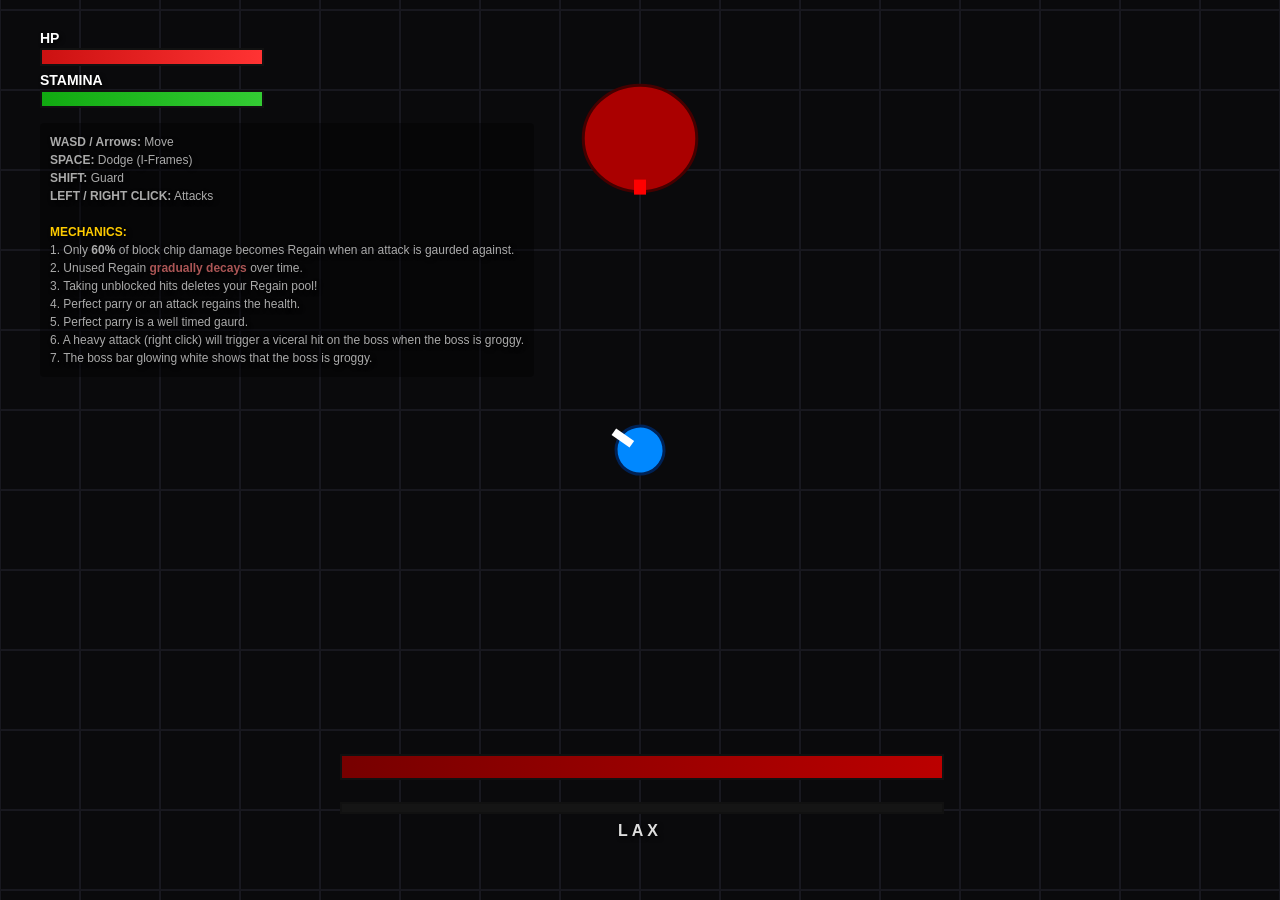
==== lop/index.html @ 82a2e1a6 "week2 init" ====
<!DOCTYPE html>
<html lang="en">

<head>
	<meta charset="UTF-8">
	<meta name="viewport" content="width=device-width, initial-scale=1.0">
	<title>Lies of P - 2D Refined Combat Demo</title>
	<script defer src="./script.js"></script>
	<link rel="stylesheet" href="./style.css">
</head>

<body>

	<canvas id="gameCanvas"></canvas>

	<div id="ui-layer">
		<div id="top-left" class="hud-box">
			<div style="font-size: 14px; font-weight: bold; margin-bottom: 2px;">HP</div>
			<div class="bar-bg">
				<div id="player-regain" class="regain-fill"></div>
				<div id="player-hp" class="hp-fill"></div>
			</div>
			<div style="font-size: 14px; font-weight: bold; margin-bottom: 2px;">STAMINA</div>
			<div class="bar-bg">
				<div id="player-stam" class="stam-fill"></div>
			</div>
			<p
				style="font-size: 12px; color: #aaa; line-height: 1.5; margin-top: 15px; background: rgba(0,0,0,0.4); padding: 10px; border-radius: 4px;">
				<b>WASD / Arrows:</b> Move<br>
				<b>SPACE:</b> Dodge (I-Frames)<br>
				<b>SHIFT:</b> Guard<br>
				<b>LEFT / RIGHT CLICK:</b> Attacks<br><br>
				<span style="color:#ffcc00"><b>MECHANICS:</b></span><br>
				1. Only <b>60%</b> of block chip damage becomes Regain when an attack is gaurded
				against.<br>
				2. Unused Regain <span style="color:#aa5555"><b>gradually decays</b></span> over
				time.<br>
				3. Taking unblocked hits deletes your Regain pool!<br>
				4. Perfect parry or an attack regains the health.<br>
				5. Perfect parry is a well timed gaurd.<br>
				6. A heavy attack (right click) will trigger a viceral hit on the boss when the boss is
				groggy.<br>
				7. The boss bar glowing white shows that the boss is groggy.
			</p>
		</div>

		<div id="boss-ui" class="hud-box">
			<div class="boss-bar-bg" id="boss-hp-container">
				<div id="boss-hp" class="boss-hp-fill"></div>
			</div>
			<div class="boss-stagger-bg">
				<div id="boss-stagger" class="boss-stagger-fill"></div>
			</div>
			<div style="margin-top: 8px; font-size: 16px; letter-spacing: 4px; font-weight: bold; color: #ddd;">
				LAX</div>
		</div>

		<div id="feedback-text">PERFECT GUARD!</div>
		<div id="game-over">PLAYER DED</div>
	</div>
</body>

</html>
---- lop/style.css ----
body {
	margin: 0;
	overflow: hidden;
	background-color: #0b0b0d;
	font-family: "Segoe UI", Tahoma, Geneva, Verdana, sans-serif;
	color: white;
	user-select: none;
}

canvas {
	display: block;
}

#ui-layer {
	position: absolute;
	top: 0;
	left: 0;
	width: 100%;
	height: 100%;
	pointer-events: none;
}

.hud-box {
	position: absolute;
	padding: 20px;
	text-shadow: 2px 2px 4px rgba(0, 0, 0, 0.8);
}

#top-left {
	top: 10px;
	left: 20px;
}

#boss-ui {
	bottom: 40px;
	left: 50%;
	transform: translateX(-50%);
	text-align: center;
	width: 600px;
}

/* Progress bars */
.bar-bg {
	background: #222;
	height: 14px;
	width: 220px;
	border: 2px solid #111;
	margin-bottom: 6px;
	box-shadow: inset 0 0 5px rgba(0, 0, 0, 0.5);
	position: relative;
}

.hp-fill {
	background: linear-gradient(90deg, #cc1111, #ff3333);
	height: 100%;
	width: 100%;
	transition: width 0.1s;
	position: absolute;
	top: 0;
	left: 0;
	z-index: 2;
}

.regain-fill {
	background: #aa5555;
	height: 100%;
	width: 0%;
	transition: width 0.1s;
	position: absolute;
	top: 0;
	left: 0;
	z-index: 1;
}

.stam-fill {
	background: linear-gradient(90deg, #11aa11, #33cc33);
	height: 100%;
	width: 100%;
	position: absolute;
	top: 0;
	left: 0;
}

/* Boss UI */
.boss-bar-bg {
	background: #222;
	height: 22px;
	width: 100%;
	border: 2px solid #111;
	position: relative;
	box-shadow: inset 0 0 8px rgba(0, 0, 0, 0.6);
}

.boss-hp-fill {
	background: linear-gradient(90deg, #770000, #bb0000);
	height: 100%;
	width: 100%;
	transition: width 0.1s;
	position: absolute;
	top: 0;
	left: 0;
	z-index: 2;
}

.boss-stagger-bg {
	background: #151515;
	height: 8px;
	width: 100%;
	border: 2px solid #111;
	margin-top: 22px;
}

.boss-stagger-fill {
	background: #ffcc00;
	height: 100%;
	width: 0%;
	transition:
		width 0.1s,
		background-color 0.2s;
}

/* Lies of P White Groggy Glow */
@keyframes groggy-glow {
	0% {
		border-color: #111;
		box-shadow: none;
	}

	50% {
		border-color: #fff;
		box-shadow: 0 0 15px #fff;
	}

	100% {
		border-color: #111;
		box-shadow: none;
	}
}

.groggy-state {
	animation: groggy-glow 0.5s infinite;
}

#game-over {
	position: absolute;
	top: 50%;
	left: 50%;
	transform: translate(-50%, -50%);
	font-size: 64px;
	font-weight: 900;
	display: none;
	text-shadow: 0 0 20px black;
	letter-spacing: 4px;
}

#feedback-text {
	position: absolute;
	top: 35%;
	left: 50%;
	transform: translate(-50%, -50%);
	font-size: 42px;
	font-weight: bold;
	opacity: 0;
	transition:
		opacity 0.1s,
		top 0.1s;
	letter-spacing: 2px;
}
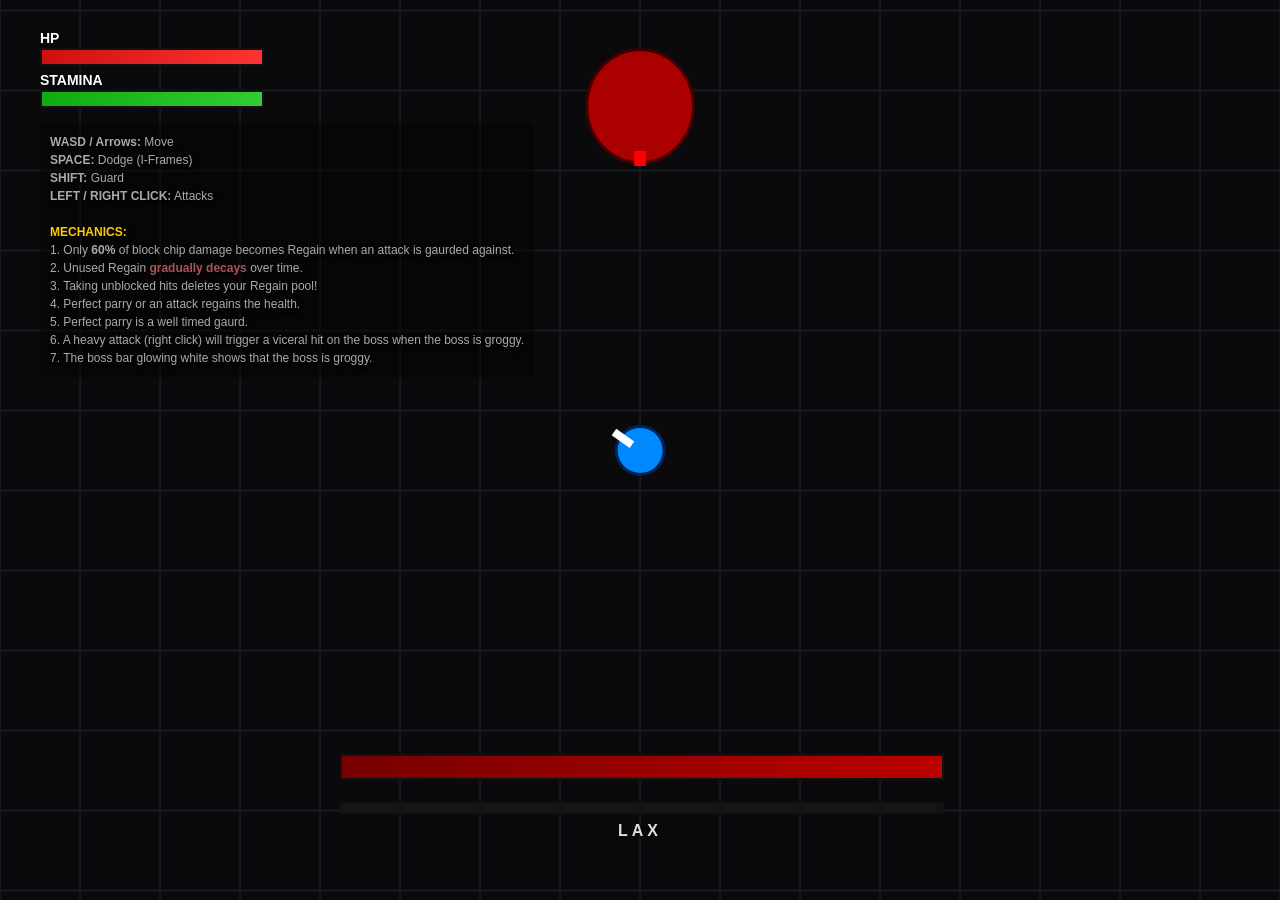
==== commit 04b81018: "updates" ====
--- a/lop/index.html
+++ b/lop/index.html
@@ -4,7 +4,7 @@
 <head>
 	<meta charset="UTF-8">
 	<meta name="viewport" content="width=device-width, initial-scale=1.0">
-	<title>Lies of P - 2D Refined Combat Demo</title>
+	<title>LOP - CanvasDemo</title>
 	<script defer src="./script.js"></script>
 	<link rel="stylesheet" href="./style.css">
 </head>
